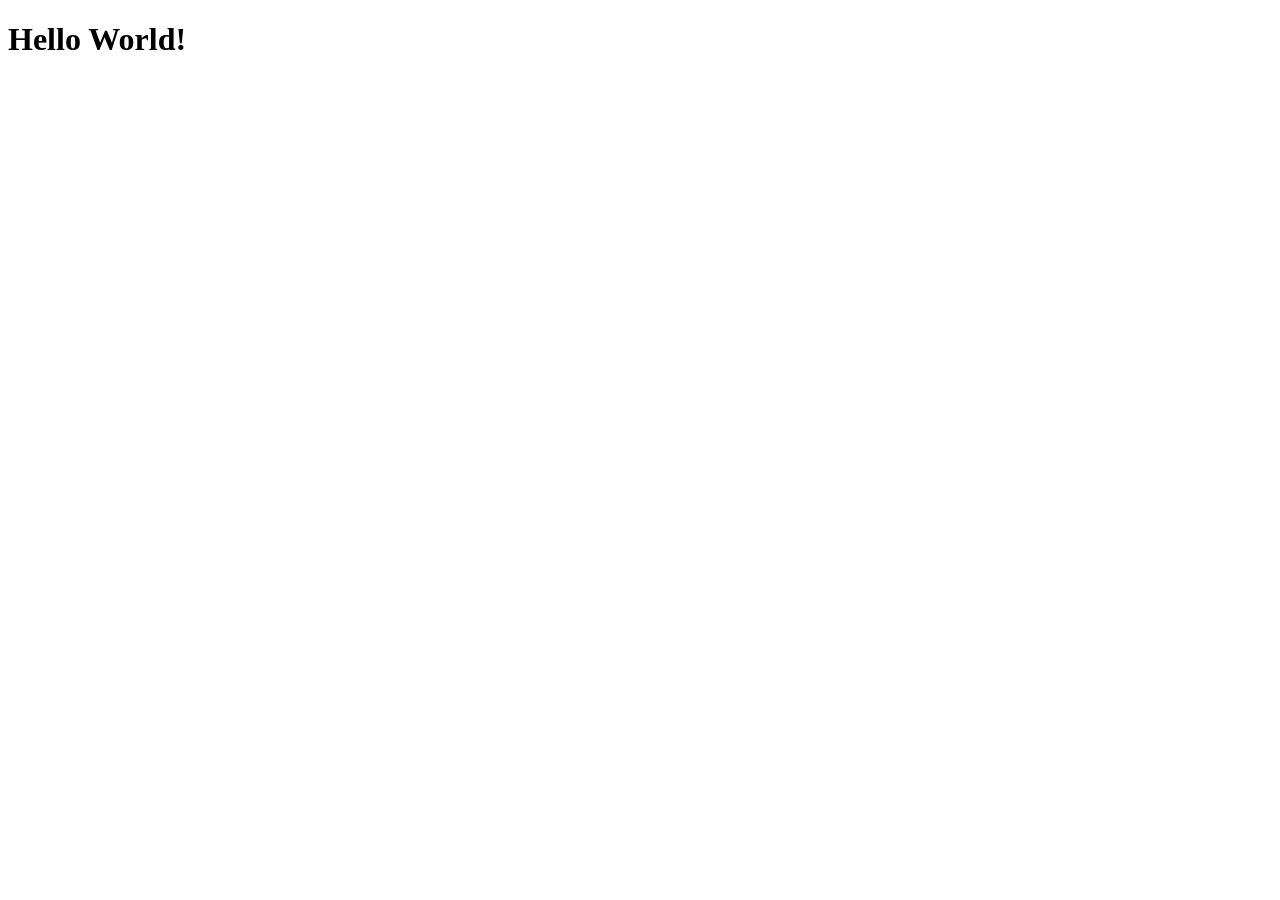
==== index.html @ f0ed72f5 "Add index.html" ====
<!DOCTYPE html>
<html lang="en">
<head>
    <meta charset="UTF-8">
    <meta name="viewport" content="width=device-width, initial-scale=1.0">
    <title>Hello World</title>
</head>
<body>
    <h1>Hello World!</h1>
</body>
</html>
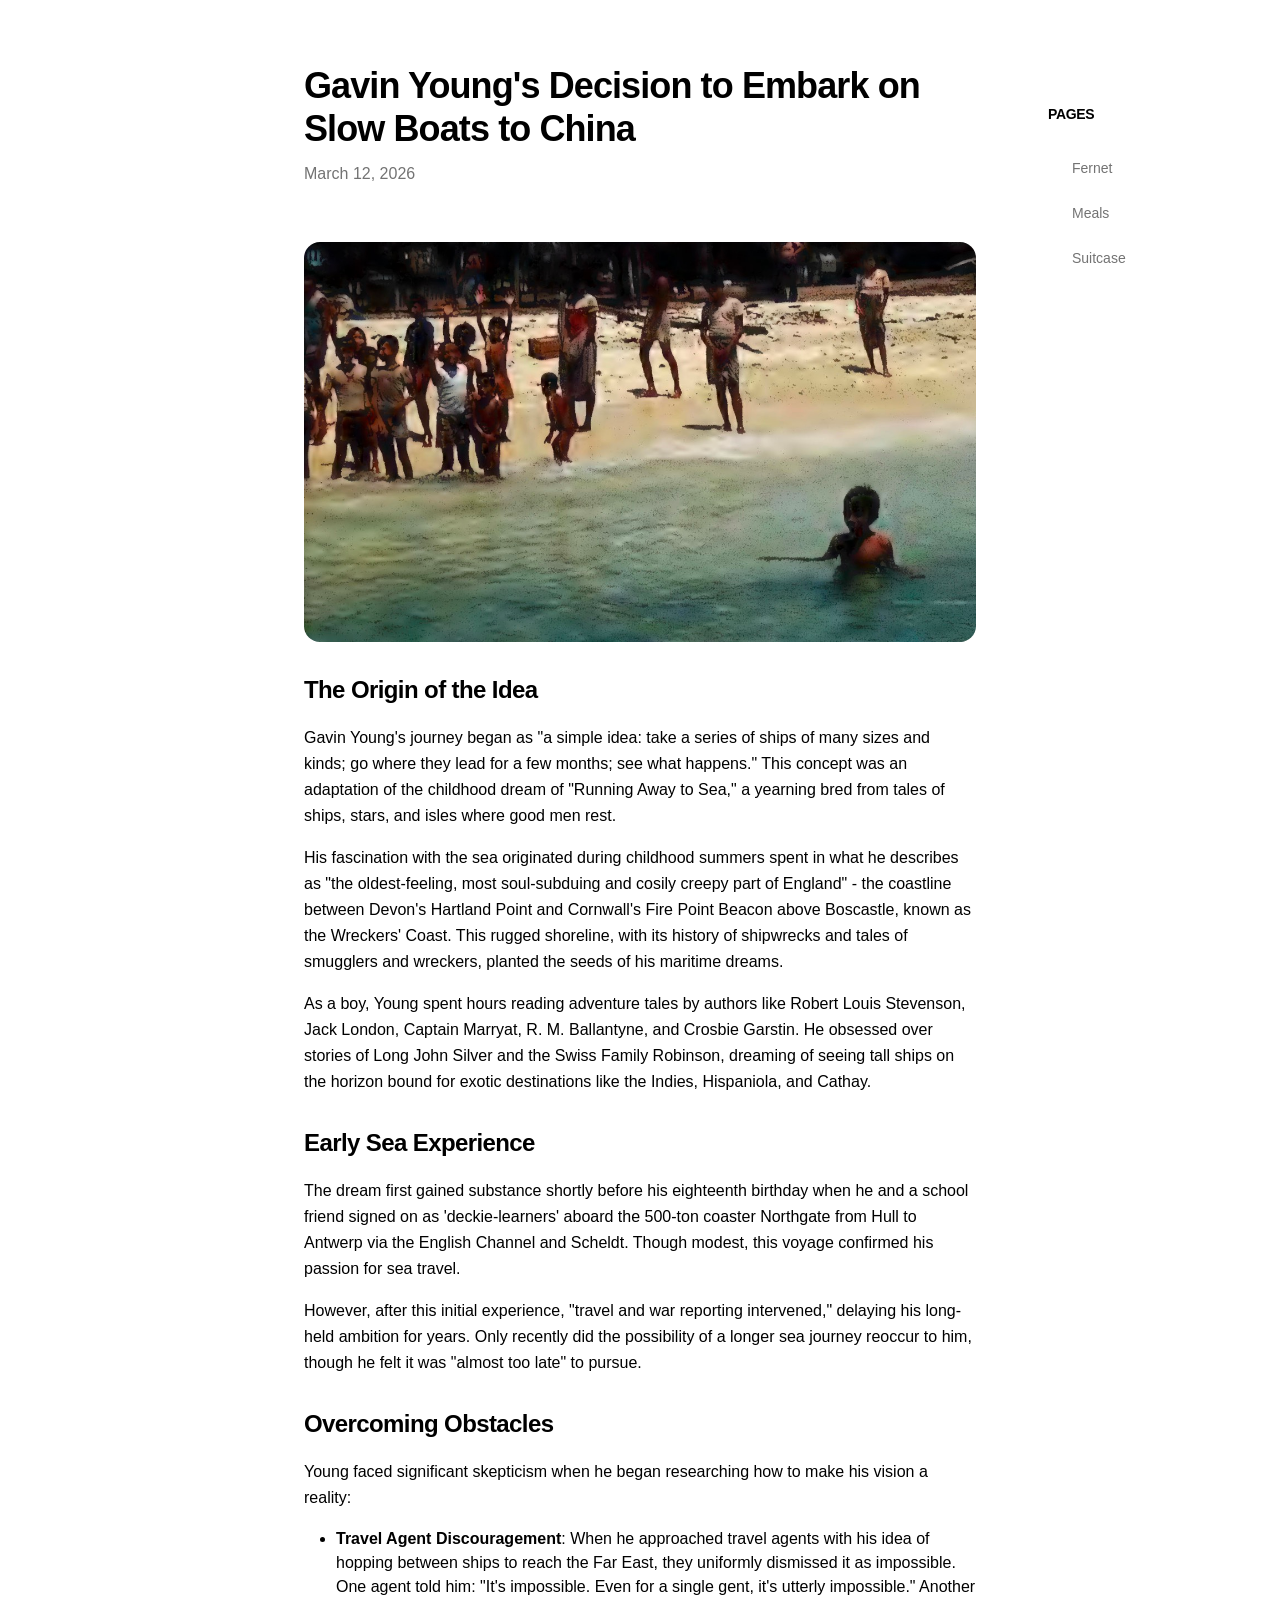
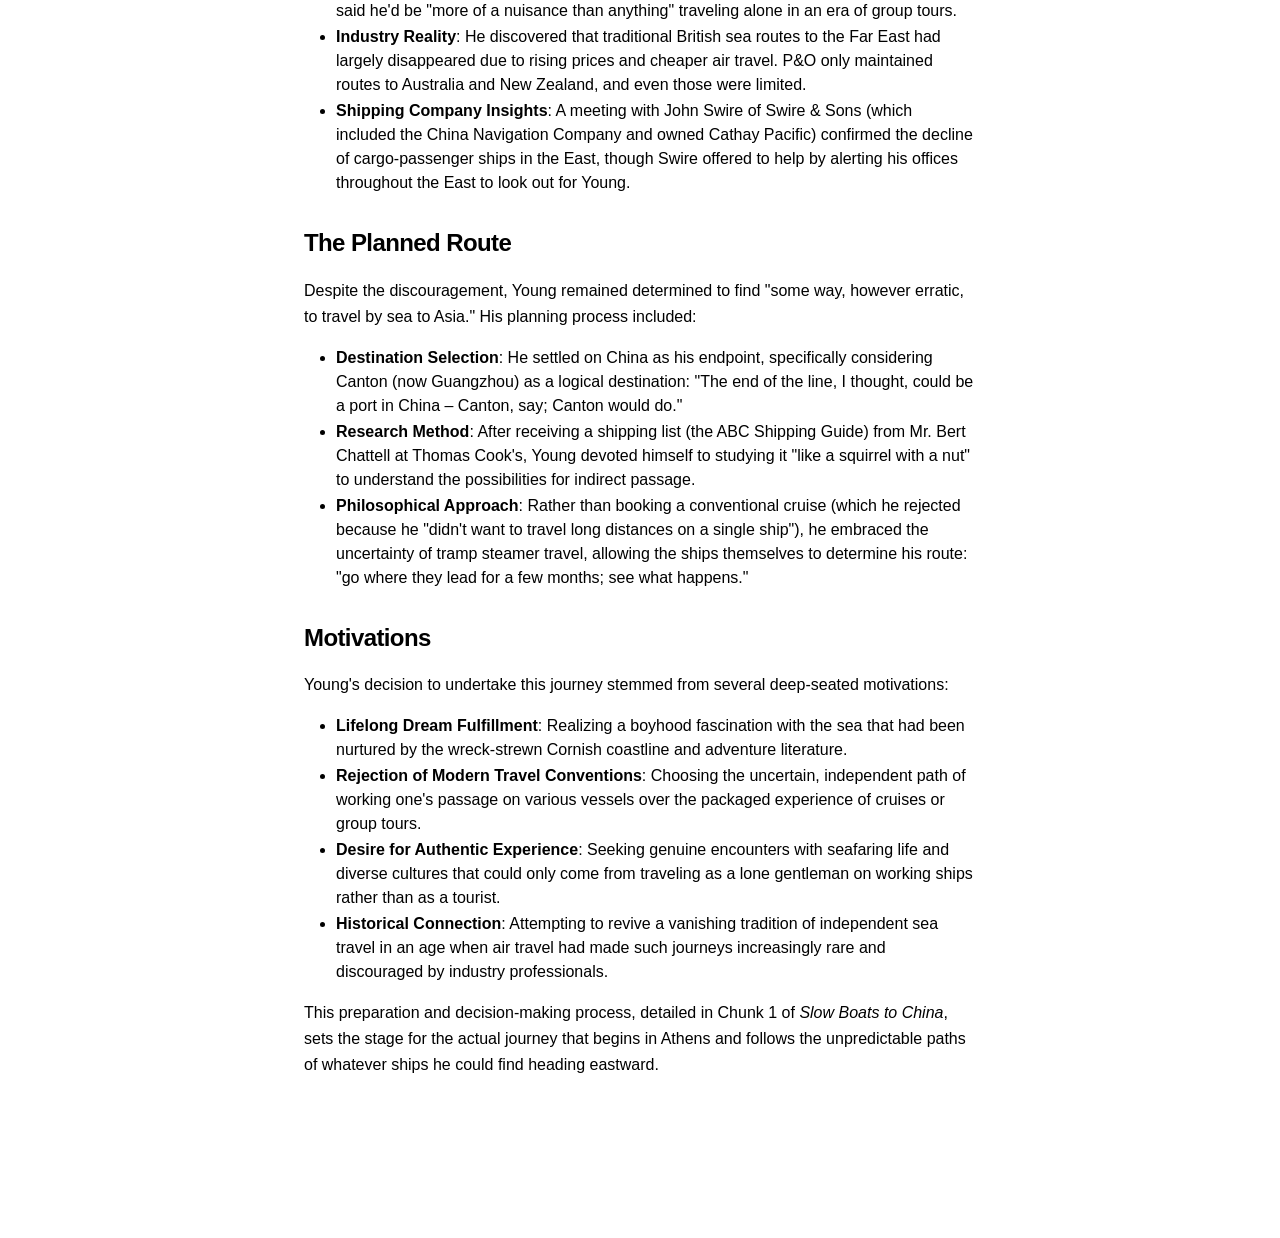
==== commit f7ebce08: "Gavin Up" ====
--- a/index.html
+++ b/index.html
@@ -1,11 +1,79 @@
-<!DOCTYPE html>
+<!doctype html>
 <html lang="en">
-<head>
-    <meta charset="UTF-8">
-    <meta name="viewport" content="width=device-width, initial-scale=1.0">
-    <title>Hello World</title>
-</head>
-<body>
-    <h1>Hello World!</h1>
-</body>
+    <head>
+        <meta charset="UTF-8" />
+        <meta name="viewport" content="width=device-width, initial-scale=1.0" />
+        <title>Gavin Young's Decision to Embark on Slow Boats to China · Slow Boats</title>
+        <meta name="description" content="The origin and motivations behind Gavin Young's journey in Slow Boats to China" />
+        <link rel="stylesheet" href="contents/css/style.css" />
+    </head>
+    <body>
+        <!-- Header -->
+        <header></header>
+
+        <!-- Page Container -->
+        <div class="page-container">
+            <!-- Main Content -->
+            <article>
+                <h1>Gavin Young's Decision to Embark on Slow Boats to China</h1>
+                <p class="date">March 12, 2026</p>
+
+                <section class="content">
+                    <img src="contents/img/sulu.jpg" alt="Gavin Young's Journey" />
+
+                    <h2 id="the-origin-of-the-idea">The Origin of the Idea</h2>
+                    <p>Gavin Young's journey began as "a simple idea: take a series of ships of many sizes and kinds; go where they lead for a few months; see what happens." This concept was an adaptation of the childhood dream of "Running Away to Sea," a yearning bred from tales of ships, stars, and isles where good men rest.</p>
+
+                    <p>His fascination with the sea originated during childhood summers spent in what he describes as "the oldest-feeling, most soul-subduing and cosily creepy part of England" - the coastline between Devon's Hartland Point and Cornwall's Fire Point Beacon above Boscastle, known as the Wreckers' Coast. This rugged shoreline, with its history of shipwrecks and tales of smugglers and wreckers, planted the seeds of his maritime dreams.</p>
+
+                    <p>As a boy, Young spent hours reading adventure tales by authors like Robert Louis Stevenson, Jack London, Captain Marryat, R. M. Ballantyne, and Crosbie Garstin. He obsessed over stories of Long John Silver and the Swiss Family Robinson, dreaming of seeing tall ships on the horizon bound for exotic destinations like the Indies, Hispaniola, and Cathay.</p>
+
+                    <h2 id="early-sea-experience">Early Sea Experience</h2>
+                    <p>The dream first gained substance shortly before his eighteenth birthday when he and a school friend signed on as 'deckie-learners' aboard the 500-ton coaster Northgate from Hull to Antwerp via the English Channel and Scheldt. Though modest, this voyage confirmed his passion for sea travel.</p>
+
+                    <p>However, after this initial experience, "travel and war reporting intervened," delaying his long-held ambition for years. Only recently did the possibility of a longer sea journey reoccur to him, though he felt it was "almost too late" to pursue.</p>
+
+                    <h2 id="overcoming-obstacles">Overcoming Obstacles</h2>
+                    <p>Young faced significant skepticism when he began researching how to make his vision a reality:</p>
+
+                    <ul>
+                        <li><strong>Travel Agent Discouragement</strong>: When he approached travel agents with his idea of hopping between ships to reach the Far East, they uniformly dismissed it as impossible. One agent told him: "It's impossible. Even for a single gent, it's utterly impossible." Another said he'd be "more of a nuisance than anything" traveling alone in an era of group tours.</li>
+                        <li><strong>Industry Reality</strong>: He discovered that traditional British sea routes to the Far East had largely disappeared due to rising prices and cheaper air travel. P&O only maintained routes to Australia and New Zealand, and even those were limited.</li>
+                        <li><strong>Shipping Company Insights</strong>: A meeting with John Swire of Swire & Sons (which included the China Navigation Company and owned Cathay Pacific) confirmed the decline of cargo-passenger ships in the East, though Swire offered to help by alerting his offices throughout the East to look out for Young.</li>
+                    </ul>
+
+                    <h2 id="the-planned-route">The Planned Route</h2>
+                    <p>Despite the discouragement, Young remained determined to find "some way, however erratic, to travel by sea to Asia." His planning process included:</p>
+
+                    <ul>
+                        <li><strong>Destination Selection</strong>: He settled on China as his endpoint, specifically considering Canton (now Guangzhou) as a logical destination: "The end of the line, I thought, could be a port in China – Canton, say; Canton would do."</li>
+                        <li><strong>Research Method</strong>: After receiving a shipping list (the ABC Shipping Guide) from Mr. Bert Chattell at Thomas Cook's, Young devoted himself to studying it "like a squirrel with a nut" to understand the possibilities for indirect passage.</li>
+                        <li><strong>Philosophical Approach</strong>: Rather than booking a conventional cruise (which he rejected because he "didn't want to travel long distances on a single ship"), he embraced the uncertainty of tramp steamer travel, allowing the ships themselves to determine his route: "go where they lead for a few months; see what happens."</li>
+                    </ul>
+
+                    <h2 id="motivations">Motivations</h2>
+                    <p>Young's decision to undertake this journey stemmed from several deep-seated motivations:</p>
+
+                    <ul>
+                        <li><strong>Lifelong Dream Fulfillment</strong>: Realizing a boyhood fascination with the sea that had been nurtured by the wreck-strewn Cornish coastline and adventure literature.</li>
+                        <li><strong>Rejection of Modern Travel Conventions</strong>: Choosing the uncertain, independent path of working one's passage on various vessels over the packaged experience of cruises or group tours.</li>
+                        <li><strong>Desire for Authentic Experience</strong>: Seeking genuine encounters with seafaring life and diverse cultures that could only come from traveling as a lone gentleman on working ships rather than as a tourist.</li>
+                        <li><strong>Historical Connection</strong>: Attempting to revive a vanishing tradition of independent sea travel in an age when air travel had made such journeys increasingly rare and discouraged by industry professionals.</li>
+                    </ul>
+
+                    <p>This preparation and decision-making process, detailed in Chunk 1 of <em>Slow Boats to China</em>, sets the stage for the actual journey that begins in Athens and follows the unpredictable paths of whatever ships he could find heading eastward.</p>
+                </section>
+            </article>
+
+            <!-- Floating Sidebar -->
+            <aside class="floating-sidebar">
+                <h3>Pages</h3>
+                <nav class="sidebar-nav">
+                    <a href="contents/fernet.html">Fernet</a>
+                    <a href="contents/meals.html">Meals</a>
+                    <a href="contents/suitcase.html">Suitcase</a>
+                </nav>
+            </aside>
+        </div>
+    </body>
 </html>
--- a/contents/css/style.css
+++ b/contents/css/style.css
@@ -0,0 +1,541 @@
+/* Reset and base styles */
+*,
+*::before,
+*::after {
+    box-sizing: border-box;
+    margin: 0;
+    padding: 0;
+}
+
+html {
+    -webkit-font-smoothing: antialiased;
+    -moz-osx-font-smoothing: grayscale;
+}
+
+body {
+    font-family:
+        -apple-system, BlinkMacSystemFont, "Segoe UI", Roboto,
+        Oxygen, Ubuntu, Cantarell, "Open Sans", "Helvetica Neue",
+        sans-serif;
+    min-height: 100vh;
+    width: 100%;
+    display: flex;
+    flex-direction: column;
+    background-color: #fff;
+    color: #000;
+    line-height: 1.5;
+}
+
+a {
+    color: inherit;
+    text-decoration: none;
+}
+
+a:hover {
+    text-decoration: underline;
+}
+
+img {
+    max-width: 100%;
+    height: auto;
+}
+
+/* Main container for content + sidebar layout */
+.page-container {
+    flex: 1;
+    position: relative;
+    width: 100%;
+}
+
+/* Header / Navigation */
+header {
+    position: sticky;
+    top: 0;
+    z-index: 40;
+    background-color: #fff;
+}
+
+nav {
+    display: flex;
+    width: 100%;
+    align-items: center;
+    justify-content: space-between;
+    padding: 9px 24px;
+}
+
+.logo img {
+    height: 32px;
+    width: auto;
+}
+
+.nav-links {
+    display: none;
+}
+
+.nav-center {
+    display: none;
+}
+
+.nav-right {
+    display: none;
+}
+
+.mobile-menu-btn {
+    display: block;
+    cursor: pointer;
+    background: none;
+    border: none;
+    padding: 8px;
+}
+
+.mobile-menu-btn img {
+    width: 24px;
+    height: 24px;
+}
+
+/* Search box */
+.search-box {
+    position: relative;
+    width: 100%;
+    max-width: 28rem;
+}
+
+.search-input {
+    width: 100%;
+    padding: 10px 16px 10px 40px;
+    border-radius: 9999px;
+    border: 1px solid #f5f5f5;
+    background-color: rgba(0, 0, 0, 0.05);
+    font-size: 14px;
+    outline: none;
+}
+
+.search-input::placeholder {
+    color: #737373;
+}
+
+.search-input:focus {
+    outline: none;
+    ring: none;
+}
+
+.search-icon {
+    position: absolute;
+    left: 14px;
+    top: 50%;
+    transform: translateY(-50%);
+    width: 16px;
+    height: 16px;
+    color: #737373;
+}
+
+/* Buttons */
+.btn {
+    display: inline-flex;
+    align-items: center;
+    padding: 6px 16px;
+    border-radius: 9999px;
+    font-size: 18px;
+    white-space: nowrap;
+    cursor: pointer;
+    text-decoration: none;
+}
+
+.btn:hover {
+    text-decoration: none;
+}
+
+.btn-light {
+    background-color: rgba(0, 0, 0, 0.05);
+    color: #000;
+}
+
+.btn-light:hover {
+    background-color: rgba(0, 0, 0, 0.1);
+}
+
+.btn-dark {
+    background-color: #262626;
+    color: #fff;
+}
+
+.btn-dark:hover {
+    background-color: #000;
+}
+
+/* Article */
+article {
+    margin: 0 auto;
+    flex: 1;
+    max-width: 42rem;
+    width: 100%;
+    display: flex;
+    flex-direction: column;
+    gap: 12px;
+    padding: 64px 24px;
+}
+
+article h1 {
+    font-size: 36px;
+    font-weight: 600;
+    letter-spacing: -0.025em;
+    line-height: 1.2;
+}
+
+article .date {
+    color: #737373;
+    font-size: 16px;
+}
+
+/* Content section */
+.content {
+    padding-top: 20px;
+    margin-bottom: 80px;
+}
+
+.content p {
+    margin-bottom: 16px;
+    line-height: 1.625;
+}
+
+.content h2 {
+    font-size: 24px;
+    font-weight: 600;
+    letter-spacing: -0.025em;
+    margin-top: 1.25em;
+    margin-bottom: 0.7em;
+}
+
+.content h3 {
+    font-size: 20px;
+    font-weight: 600;
+    letter-spacing: -0.025em;
+    margin-top: 1.25em;
+    margin-bottom: 0.7em;
+}
+
+.content code {
+    background-color: #fafafa;
+    border-radius: 6px;
+    padding: 2px 8px;
+    font-family:
+        ui-monospace, SFMono-Regular, "SF Mono", Menlo, Consolas,
+        "Liberation Mono", monospace;
+    font-size: 85%;
+    display: inline-block;
+}
+
+.content pre {
+    background-color: #fafafa;
+    border-radius: 12px;
+    padding: 14px 16px;
+    margin-bottom: 16px;
+    overflow-x: auto;
+    white-space: pre-wrap;
+    word-wrap: break-word;
+}
+
+.content pre code {
+    background-color: transparent;
+    padding: 0;
+    font-size: 16px;
+}
+
+.content ul {
+    padding-left: 32px;
+    margin-top: 4px;
+    margin-bottom: 16px;
+    list-style-type: disc;
+}
+
+.content li {
+    margin-top: 2px;
+}
+
+.content a {
+    text-decoration: underline;
+    text-underline-offset: 2px;
+}
+
+.content img {
+    margin: 24px auto;
+    border-radius: 16px;
+    display: block;
+    image-rendering: auto;
+    animation: none;
+    width: 100%;
+    height: 400px;
+    object-fit: cover;
+    object-position: center 30%;
+}
+
+/* Force GIF animations to play */
+@media (prefers-reduced-motion: reduce) {
+    .content img[src$=".gif"] {
+        animation: none !important;
+    }
+}
+
+.content strong {
+    font-weight: 600;
+}
+
+.comment {
+    color: #6b7280;
+}
+
+.parameter {
+    color: #dc2626;
+}
+
+/* Floating Sidebars */
+.floating-sidebar {
+    display: none;
+}
+
+.floating-sidebar-left {
+    display: none;
+}
+
+/* Footer */
+footer {
+    margin-top: auto;
+}
+
+.footer-desktop {
+    display: none;
+}
+
+.footer-mobile {
+    padding: 16px 0;
+}
+
+.footer-mobile-inner {
+    display: flex;
+    flex-direction: column;
+    align-items: center;
+    justify-content: center;
+}
+
+.footer-links {
+    display: flex;
+    flex-wrap: wrap;
+    align-items: center;
+    justify-content: center;
+    font-size: 14px;
+    color: #737373;
+}
+
+.footer-links li {
+    list-style: none;
+    margin: 4px 8px;
+}
+
+.footer-links a:hover {
+    text-decoration: underline;
+}
+
+.footer-copyright {
+    margin-top: 8px;
+    font-size: 14px;
+    color: #737373;
+}
+
+/* Desktop styles */
+@media (min-width: 768px) {
+    article {
+        padding: 64px 0;
+    }
+
+    .footer-desktop {
+        display: block;
+    }
+
+    .footer-mobile {
+        display: none;
+    }
+
+    .footer-desktop-inner {
+        display: flex;
+        align-items: center;
+        justify-content: space-between;
+        padding: 14px 24px;
+    }
+
+    .footer-desktop-copyright {
+        font-size: 12px;
+        color: #737373;
+    }
+
+    .footer-desktop-links {
+        display: flex;
+        gap: 24px;
+        font-size: 12px;
+        color: #737373;
+    }
+
+    .footer-desktop-links a:hover {
+        text-decoration: underline;
+    }
+}
+
+@media (min-width: 1024px) {
+    .nav-links {
+        display: flex;
+        align-items: center;
+        gap: 24px;
+        margin-left: 24px;
+        margin-right: 24px;
+        font-size: 18px;
+    }
+
+    .nav-center {
+        display: flex;
+        flex-grow: 1;
+        justify-content: center;
+        align-items: center;
+    }
+
+    .nav-right {
+        display: flex;
+        align-items: center;
+        gap: 8px;
+        margin-left: 24px;
+    }
+
+    .mobile-menu-btn {
+        display: none;
+    }
+
+    .floating-sidebar {
+        display: block;
+        position: fixed;
+        top: 80px;
+        right: max(24px, calc((100vw - 42rem) / 2 - 288px));
+        width: 240px;
+        height: fit-content;
+        padding: 24px;
+        border-radius: 12px;
+    }
+
+    .floating-sidebar h3 {
+        font-size: 14px;
+        font-weight: 600;
+        letter-spacing: -0.025em;
+        margin-bottom: 16px;
+        color: #000;
+        text-transform: uppercase;
+        text-align: left;
+    }
+
+    .sidebar-nav {
+        display: flex;
+        flex-direction: column;
+        gap: 8px;
+        align-items: flex-start;
+    }
+
+    .sidebar-nav a {
+        display: block;
+        padding: 8px 12px 8px 0;
+        font-size: 14px;
+        color: #737373;
+        border-radius: 6px;
+        transition: all 0.15s ease;
+        text-align: left;
+        width: 100%;
+    }
+
+    .sidebar-nav a:hover {
+        background-color: #ff6600;
+        color: #fff;
+        text-decoration: none;
+    }
+
+    .sidebar-nav a.active {
+        color: #000;
+        font-weight: 500;
+    }
+
+    .sidebar-nav a.active:hover {
+        background-color: #ff6600;
+        color: #fff;
+    }
+
+    /* Left Sidebar */
+    .floating-sidebar-left {
+        display: block;
+        position: fixed;
+        top: 80px;
+        left: max(24px, calc((100vw - 42rem) / 2 - 288px));
+        width: 240px;
+        height: fit-content;
+        padding: 24px;
+        border-radius: 12px;
+    }
+
+    .floating-sidebar-left h3 {
+        font-size: 14px;
+        font-weight: 600;
+        letter-spacing: -0.025em;
+        margin-bottom: 16px;
+        color: #000;
+        text-transform: uppercase;
+        text-align: left;
+    }
+
+    .sidebar-nav-left {
+        display: flex;
+        flex-direction: column;
+        gap: 8px;
+        align-items: flex-start;
+    }
+
+    .sidebar-nav-left a {
+        display: block;
+        padding: 8px 0 8px 12px;
+        font-size: 14px;
+        color: #737373;
+        border-radius: 6px;
+        transition: all 0.15s ease;
+        text-align: left;
+        width: 100%;
+    }
+
+    .sidebar-nav-left a:hover {
+        background-color: #ff6600;
+        color: #fff;
+        text-decoration: none;
+    }
+
+    .sidebar-nav-left a.active {
+        color: #000;
+        font-weight: 500;
+    }
+
+    .sidebar-nav-left a.active:hover {
+        background-color: #ff6600;
+        color: #fff;
+    }
+}
+
+@media (min-width: 1280px) {
+    .nav-links {
+        flex: 1;
+        margin-right: 0;
+    }
+
+    .nav-right {
+        flex: 1;
+        justify-content: flex-end;
+        margin-left: 0;
+    }
+
+    .floating-sidebar {
+        right: calc((100vw - 42rem) / 2 - 288px);
+    }
+
+    .floating-sidebar-left {
+        left: calc((100vw - 42rem) / 2 - 288px);
+    }
+}
